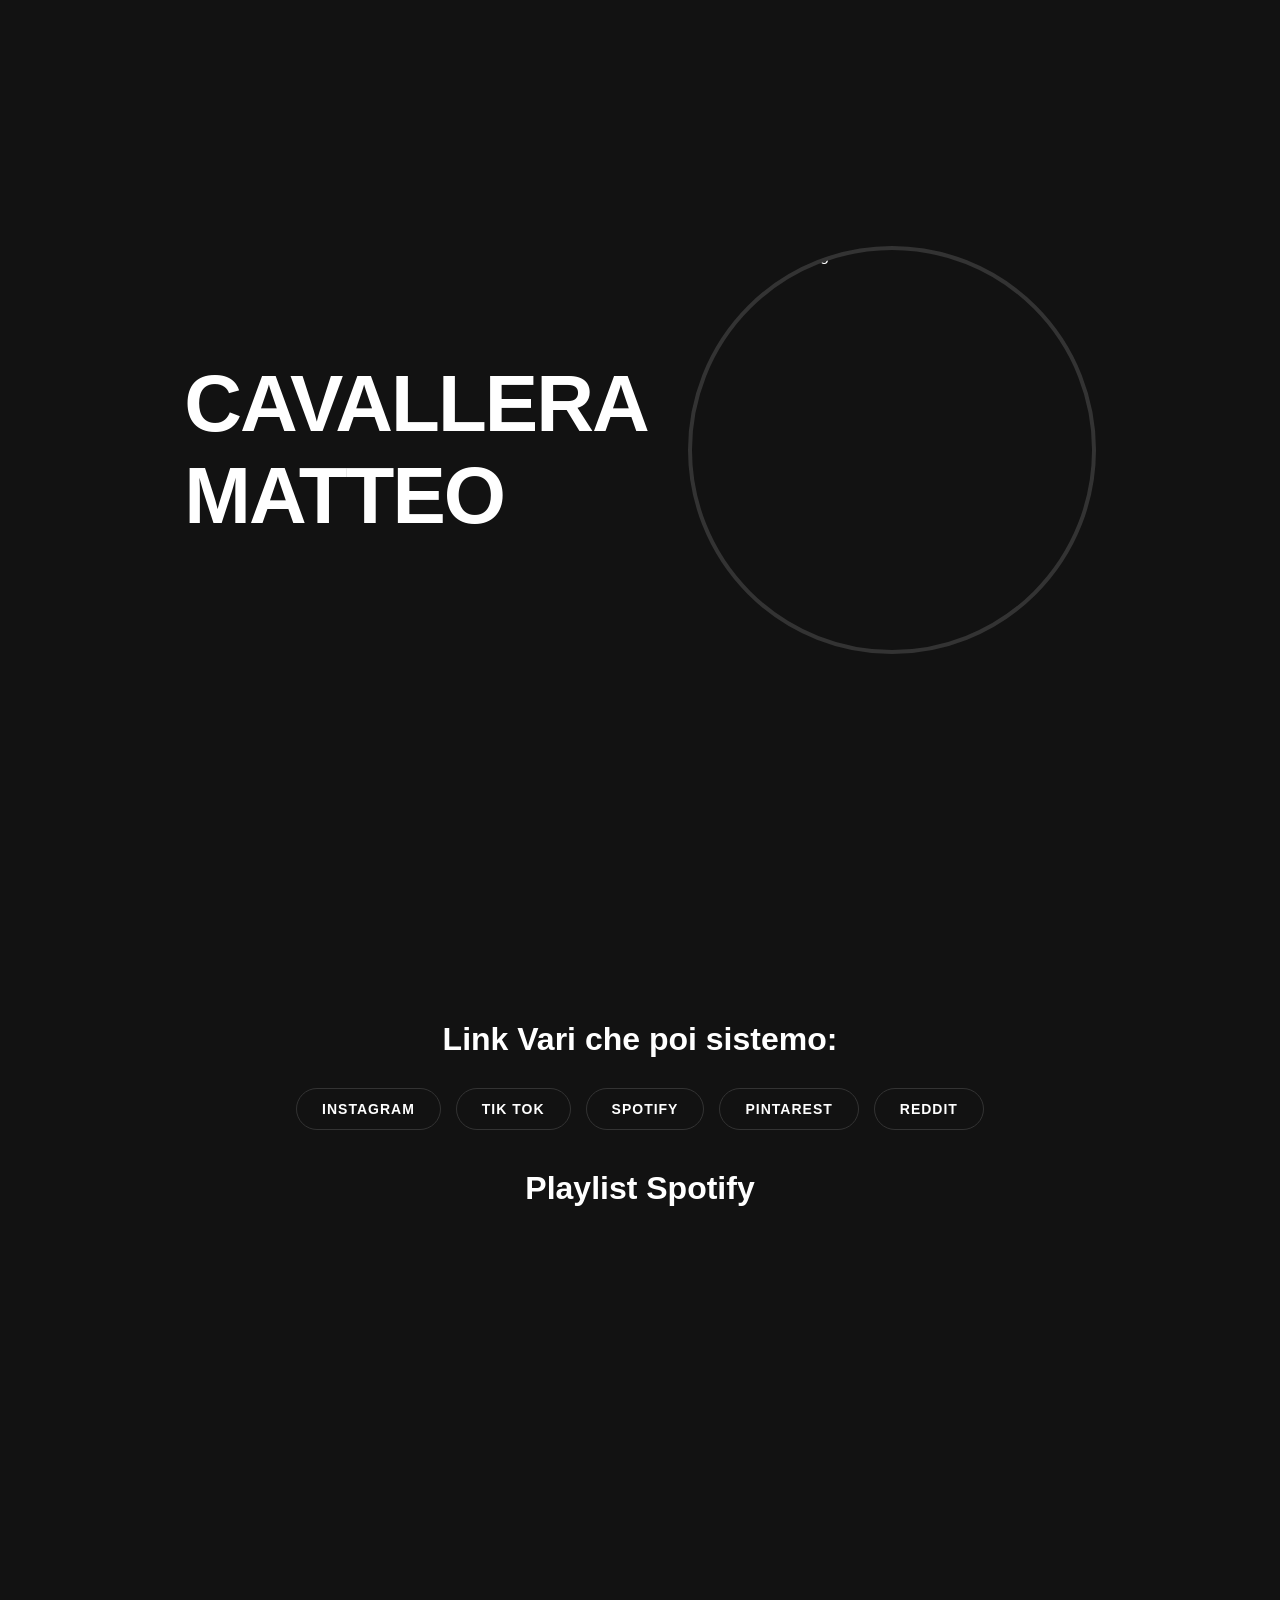
==== index.html @ 54f29eda "aggiunta link e ifrrame di spoty" ====
<!DOCTYPE html>
<html lang="en">
<head>
    <meta charset="UTF-8">
    <meta name="viewport" content="width=device-width, initial-scale=1.0">
    <title>Cavallera Matteo</title>
    <link rel="stylesheet" href="style.css">
</head>
<body>
    <section class="hero">
        <div class="container">
            <h1 class="main-title">Cavallera<br>Matteo</h1>
            <img src="Img/fotoProfilo.jpg" alt="Cavallera Matteo" class="profile-pic">
        </div>
    </section>

    <main class="content-section">
        <h1>Link Vari che poi sistemo:</h1>
        <div class="social-links">
            <a href="https://www.instagram.com/matte_cavallera?igsh=dmFrcmswa2t0Mmlj" class="social-link">Instagram</a>
            <a href="" class="social-link">Tik Tok</a>
            <a href="https://open.spotify.com/user/mdrpm2cfr0usj2fo7es5hba1u?si=23d087d41f684756" class="social-link">Spotify</a>
            <a href="" class="social-link">Pintarest</a>
            <a href="" class="social-link">Reddit</a>
        </div>
        <br>
        <h1>Playlist Spotify</h1>
<iframe data-testid="embed-iframe" style="border-radius:12px" src="https://open.spotify.com/embed/playlist/2tt0dEafWWjQG54y5dx51M?utm_source=generator&theme=0" width="100%" height="352" frameBorder="0" allowfullscreen="" allow="autoplay; clipboard-write; encrypted-media; fullscreen; picture-in-picture" loading="lazy"></iframe>    </main>
</body>
</html>
---- style.css ----
body {
    background-color: #121212;
    color: white;
    font-family: 'Segoe UI', Tahoma, Geneva, Verdana, sans-serif;
    margin: 0; /* Fondamentale per togliere i bordi bianchi */
}

/* Modifica qui: la sezione hero occupa il 100% della vista */
.hero {
    height: 100vh; 
    display: flex;
    justify-content: center;
    align-items: center;
    width: 100%;
}

.container {
    display: flex;
    align-items: center;
    gap: 40px;
}

.profile-pic {
    width: 400px;
    height: 400px;
    border-radius: 50%;
    object-fit: cover;
    border: 4px solid #333;
}

.main-title {
    font-size: 80px;
    font-weight: bold;
    margin: 0;
    text-transform: uppercase;
    letter-spacing: -2px;
}

/* Nuova sezione che compare sotto */
.content-section {
    padding: 100px 20px;
    max-width: 1200px;
    margin: 0 auto;
    text-align: center;
    min-height: 100vh; /* Così anche questa sezione è bella spaziosa */
}

/* Responsive */
@media (max-width: 768px) {
    .container {
        flex-direction: column;
        text-align: center;
        gap: 20px;
    }
    .profile-pic {
        width: 250px;
        height: 250px;
    }
    .main-title {
        font-size: 50px;
    }
}

/* Container per i social links */
.social-links {
    display: flex;
    flex-wrap: wrap;
    justify-content: center;
    gap: 15px;
    margin-top: 30px;
    list-style: none;
    padding: 0;
}

/* Stile base del link/bottone */
.social-link {
    text-decoration: none;
    color: white;
    font-size: 14px;
    font-weight: 600;
    text-transform: uppercase;
    letter-spacing: 1px;
    padding: 12px 25px;
    border: 1px solid #333;
    border-radius: 50px; /* Effetto pillola */
    transition: all 0.3s ease;
    background-color: transparent;
}

/* Effetto Hover */
.social-link:hover {
    background-color: white;
    color: #121212;
    border-color: white;
    transform: translateY(-3px); /* Leggero salto verso l'alto */
}
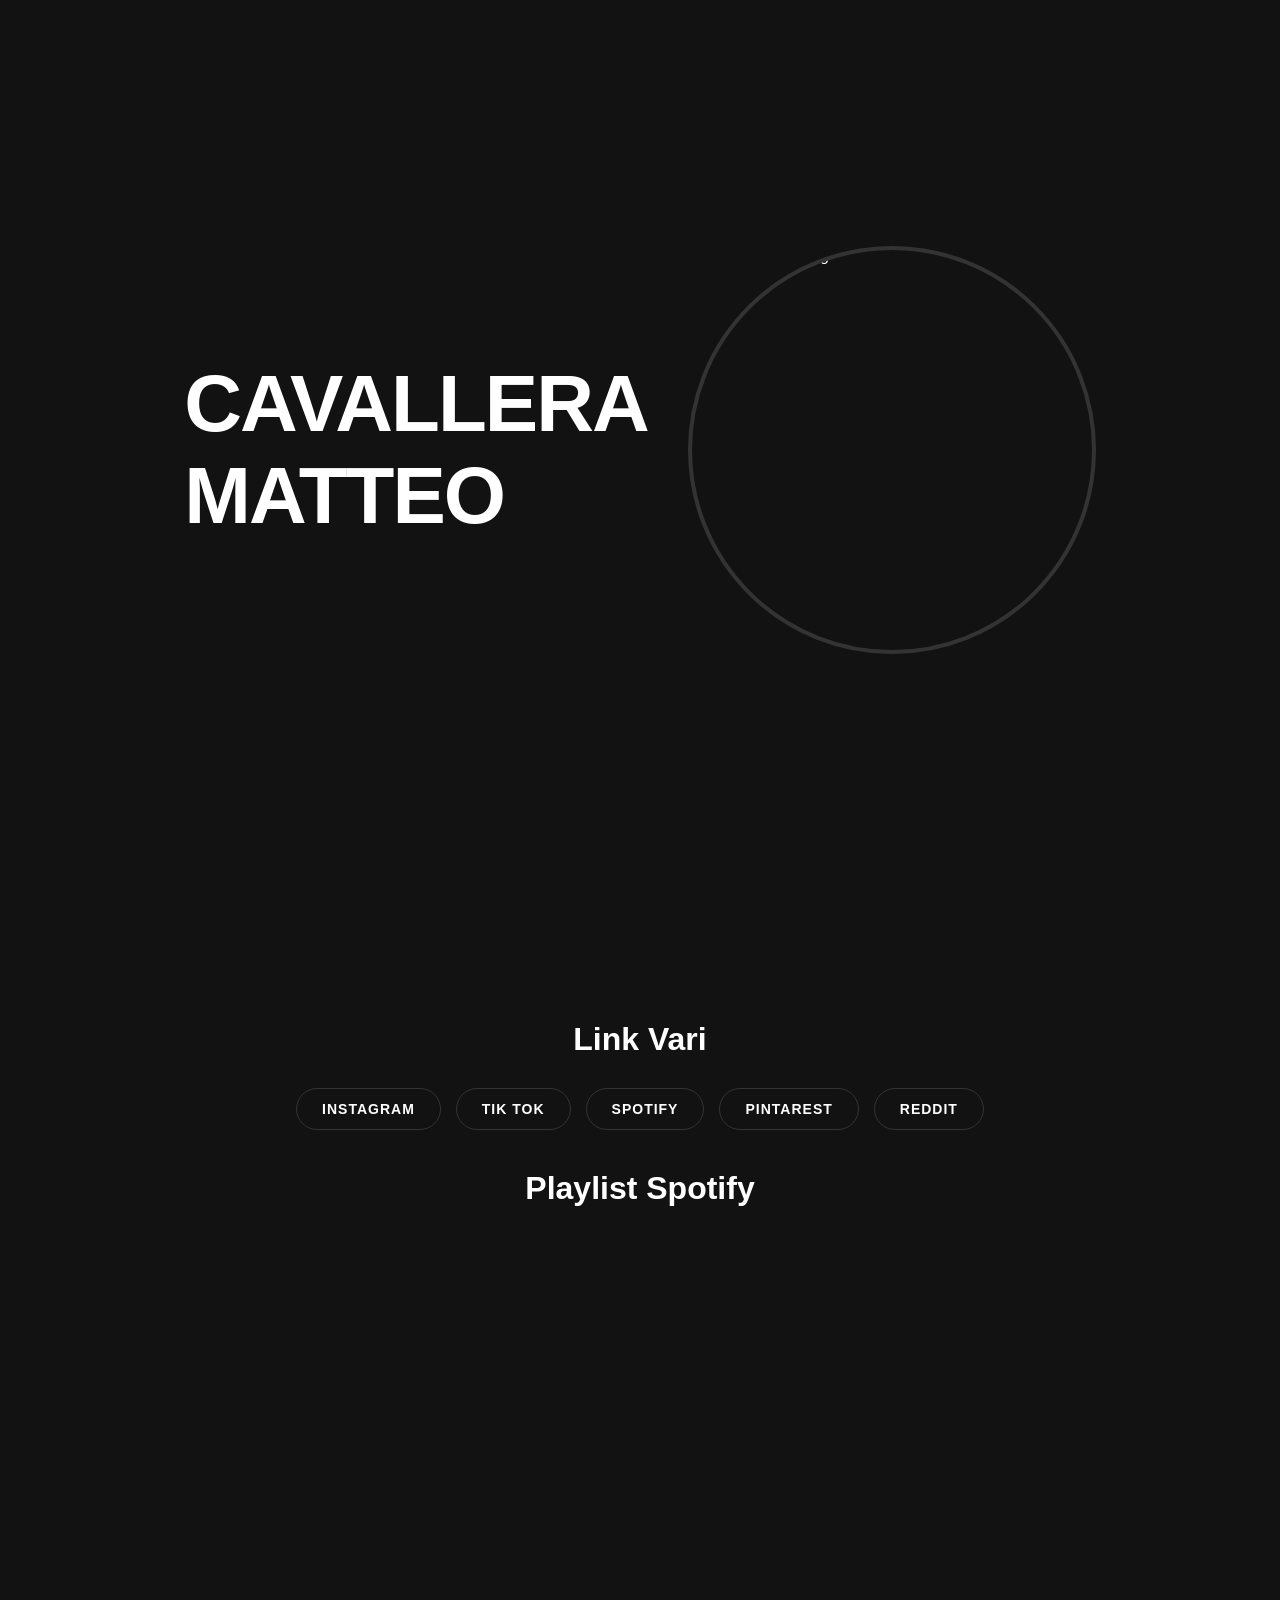
==== commit 83357856: "aggiustamento cose e inseriti l'hover sul titolo e sul immagine" ====
--- a/index.html
+++ b/index.html
@@ -14,8 +14,8 @@
         </div>
     </section>
 
-    <main class="content-section">
-        <h1>Link Vari che poi sistemo:</h1>
+    <div class="content-section">
+        <h1>Link Vari</h1>
         <div class="social-links">
             <a href="https://www.instagram.com/matte_cavallera?igsh=dmFrcmswa2t0Mmlj" class="social-link">Instagram</a>
             <a href="" class="social-link">Tik Tok</a>
@@ -25,6 +25,7 @@
         </div>
         <br>
         <h1>Playlist Spotify</h1>
-<iframe data-testid="embed-iframe" style="border-radius:12px" src="https://open.spotify.com/embed/playlist/2tt0dEafWWjQG54y5dx51M?utm_source=generator&theme=0" width="100%" height="352" frameBorder="0" allowfullscreen="" allow="autoplay; clipboard-write; encrypted-media; fullscreen; picture-in-picture" loading="lazy"></iframe>    </main>
+<iframe data-testid="embed-iframe" style="border-radius:12px" src="https://open.spotify.com/embed/playlist/2tt0dEafWWjQG54y5dx51M?utm_source=generator&theme=0" width="100%" height="352" frameBorder="0" allowfullscreen="" allow="autoplay; clipboard-write; encrypted-media; fullscreen; picture-in-picture" loading="lazy"></iframe> 
+    </div>
 </body>
 </html>
--- a/style.css
+++ b/style.css
@@ -93,4 +93,15 @@
     color: #121212;
     border-color: white;
     transform: translateY(-3px); /* Leggero salto verso l'alto */
+}
+
+.profile-pic:hover{
+    border-color: white;
+    transform: scale(1.05); /* Leggero ingrandimento */
+    transition: all 0.3s ease;
+}
+
+.main-title:hover {
+    transform: scale(1.05); /* Leggero ingrandimento */
+    transition: all 0.3s ease;
 }
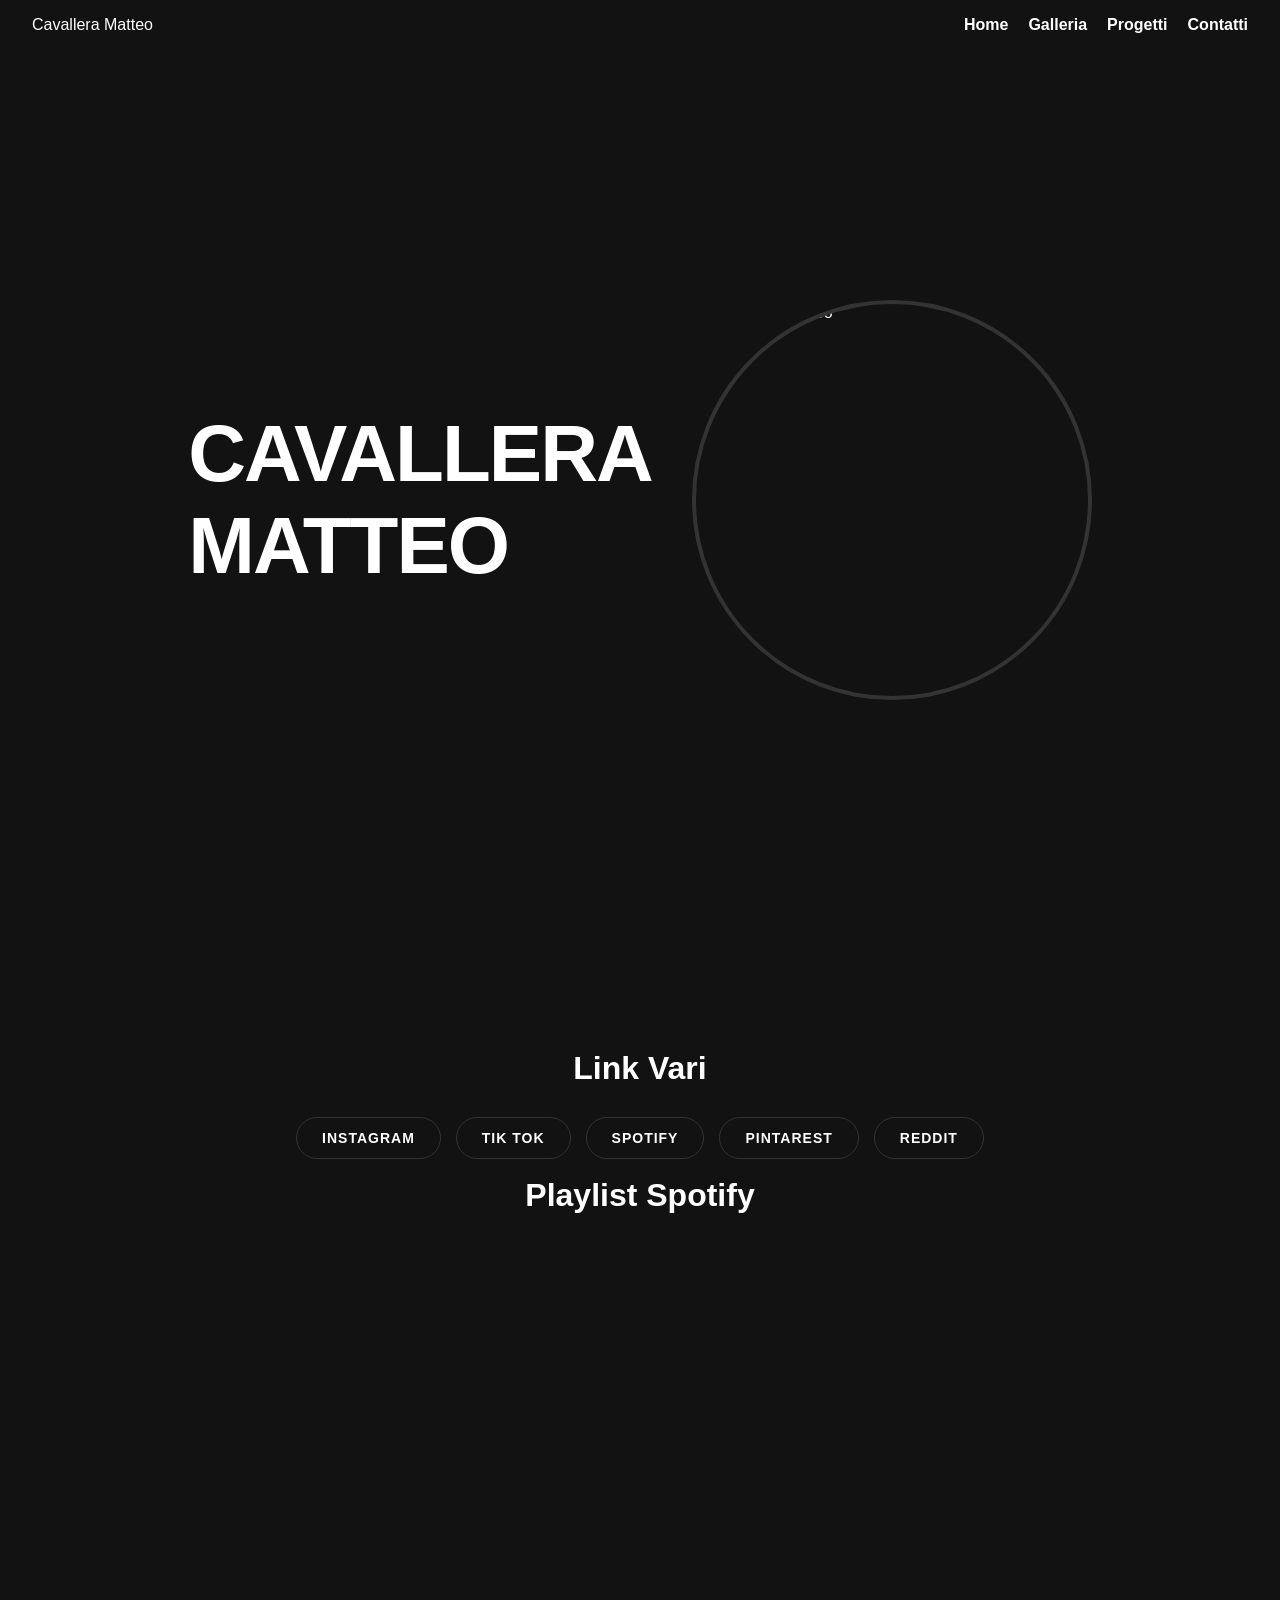
==== commit e0f1aab3: "aggiunta delle fondamenta per galleria contatti e proggetti e aggiunta nav bar" ====
--- a/index.html
+++ b/index.html
@@ -7,6 +7,17 @@
     <link rel="stylesheet" href="style.css">
 </head>
 <body>
+
+<nav class="navbar">
+  <div class="logo">Cavallera Matteo</div>
+  <ul class="nav-links">
+    <li><a href="index.html">Home</a></li>
+    <li><a href="galleria.html">Galleria</a></li>
+    <li><a href="progetti.html">Progetti</a></li>
+    <li><a href="contatti.html">Contatti</a></li>
+  </ul>
+</nav>
+
     <section class="hero">
         <div class="container">
             <h1 class="main-title">Cavallera<br>Matteo</h1>
--- a/style.css
+++ b/style.css
@@ -104,4 +104,41 @@
 .main-title:hover {
     transform: scale(1.05); /* Leggero ingrandimento */
     transition: all 0.3s ease;
+}
+
+
+/* Reset di base per evitare margini indesiderati */
+* {
+  margin: 0;
+  padding: 0;
+  box-sizing: border-box;
+}
+
+.navbar {
+  display: flex;
+  justify-content: space-between; /* Separa logo e link */
+  align-items: center;          /* Centra verticalmente */
+  padding: 1rem 2rem;
+  color: white;
+}
+
+.nav-links {
+  display: flex;
+  list-style: none;             /* Rimuove i pallini della lista */
+}
+
+.nav-links li {
+  margin-left: 20px;
+}
+
+.nav-links a {
+  text-decoration: none;        /* Rimuove la sottolineatura */
+  color: white;
+  font-weight: bold;
+  transition: color 0.3s;
+}
+
+/* Effetto al passaggio del mouse */
+.nav-links a:hover {
+  color: #00aaff;
 }
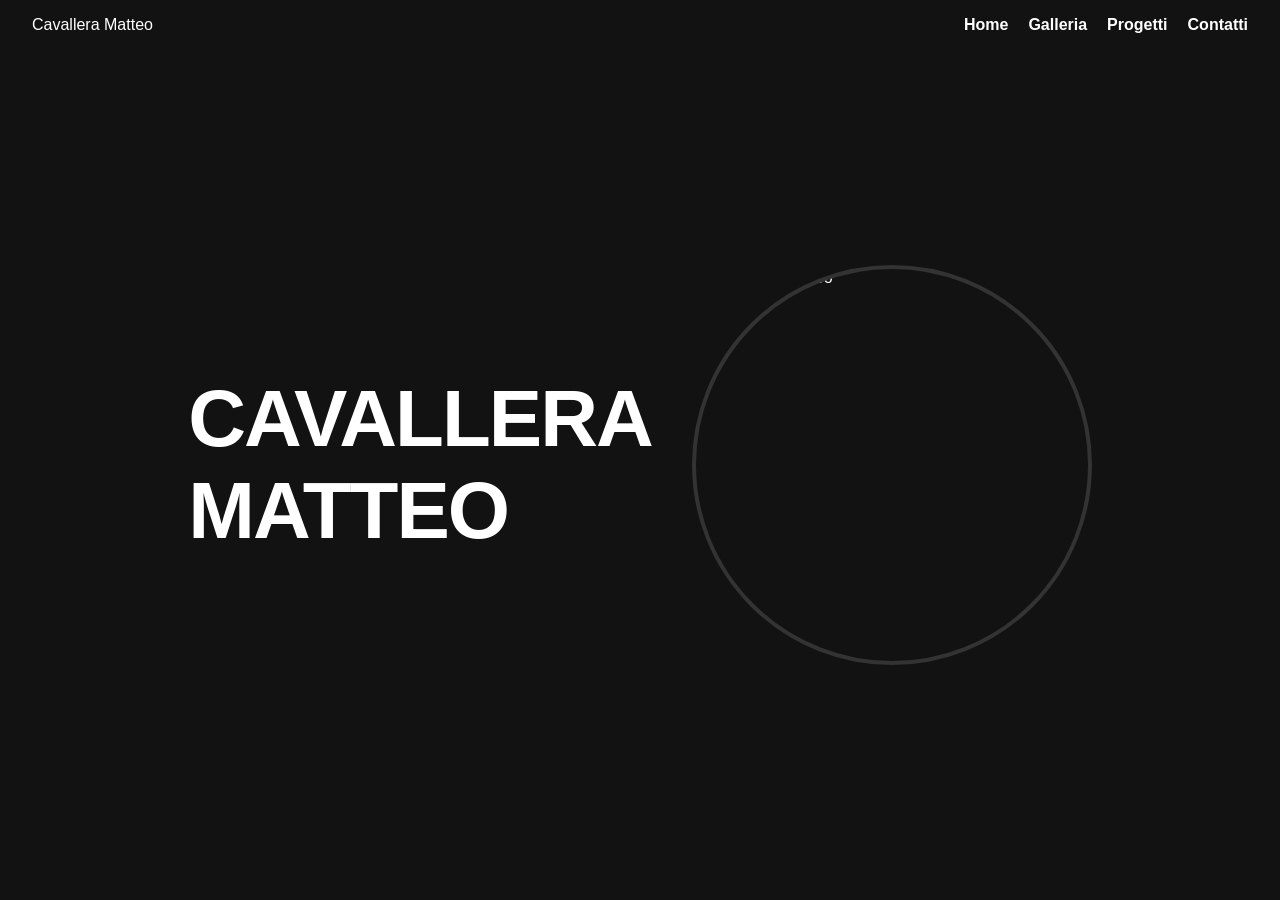
==== commit 6acfbb3f: "Aggiunta della sezione contatti che è stata tolta dal index, messa l'icona vicino al titolo, e agggi" ====
--- a/index.html
+++ b/index.html
@@ -4,6 +4,13 @@
     <meta charset="UTF-8">
     <meta name="viewport" content="width=device-width, initial-scale=1.0">
     <title>Cavallera Matteo</title>
+
+
+<link rel="icon" href="data:image/svg+xml,<svg xmlns=%22http://www.w3.org/2000/svg%22 viewBox=%220 0 100 100%22><text y=%22.9em%22 font-size=%2290%22>
+    M
+</text></svg>">
+
+
     <link rel="stylesheet" href="style.css">
 </head>
 <body>
@@ -24,19 +31,5 @@
             <img src="Img/fotoProfilo.jpg" alt="Cavallera Matteo" class="profile-pic">
         </div>
     </section>
-
-    <div class="content-section">
-        <h1>Link Vari</h1>
-        <div class="social-links">
-            <a href="https://www.instagram.com/matte_cavallera?igsh=dmFrcmswa2t0Mmlj" class="social-link">Instagram</a>
-            <a href="" class="social-link">Tik Tok</a>
-            <a href="https://open.spotify.com/user/mdrpm2cfr0usj2fo7es5hba1u?si=23d087d41f684756" class="social-link">Spotify</a>
-            <a href="" class="social-link">Pintarest</a>
-            <a href="" class="social-link">Reddit</a>
-        </div>
-        <br>
-        <h1>Playlist Spotify</h1>
-<iframe data-testid="embed-iframe" style="border-radius:12px" src="https://open.spotify.com/embed/playlist/2tt0dEafWWjQG54y5dx51M?utm_source=generator&theme=0" width="100%" height="352" frameBorder="0" allowfullscreen="" allow="autoplay; clipboard-write; encrypted-media; fullscreen; picture-in-picture" loading="lazy"></iframe> 
-    </div>
 </body>
 </html>
--- a/style.css
+++ b/style.css
@@ -2,12 +2,12 @@
     background-color: #121212;
     color: white;
     font-family: 'Segoe UI', Tahoma, Geneva, Verdana, sans-serif;
-    margin: 0; /* Fondamentale per togliere i bordi bianchi */
+    margin: 0;
+    overflow-x: hidden; /* Impedisce lo scorrimento orizzontale fastidioso */
 }
-
 /* Modifica qui: la sezione hero occupa il 100% della vista */
 .hero {
-    height: 100vh; 
+    height: calc(100vh - 70px); /* 100% dello schermo meno l'altezza della navbar */
     display: flex;
     justify-content: center;
     align-items: center;
@@ -42,7 +42,6 @@
     max-width: 1200px;
     margin: 0 auto;
     text-align: center;
-    min-height: 100vh; /* Così anche questa sezione è bella spaziosa */
 }
 
 /* Responsive */
@@ -141,4 +140,17 @@
 /* Effetto al passaggio del mouse */
 .nav-links a:hover {
   color: #00aaff;
+}
+
+.social-icon {
+    width: 40px;  /* Puoi cambiare la grandezza come preferisci */
+    height: 40px;
+    object-fit: contain; /* Mantiene le proporzioni senza schiacciare l'immagine */
+    vertical-align: middle;
+}
+
+/* Opzionale: per distanziare i link tra loro */
+.social-link {
+    text-decoration: none;
+    margin-right: 15px;
 }
